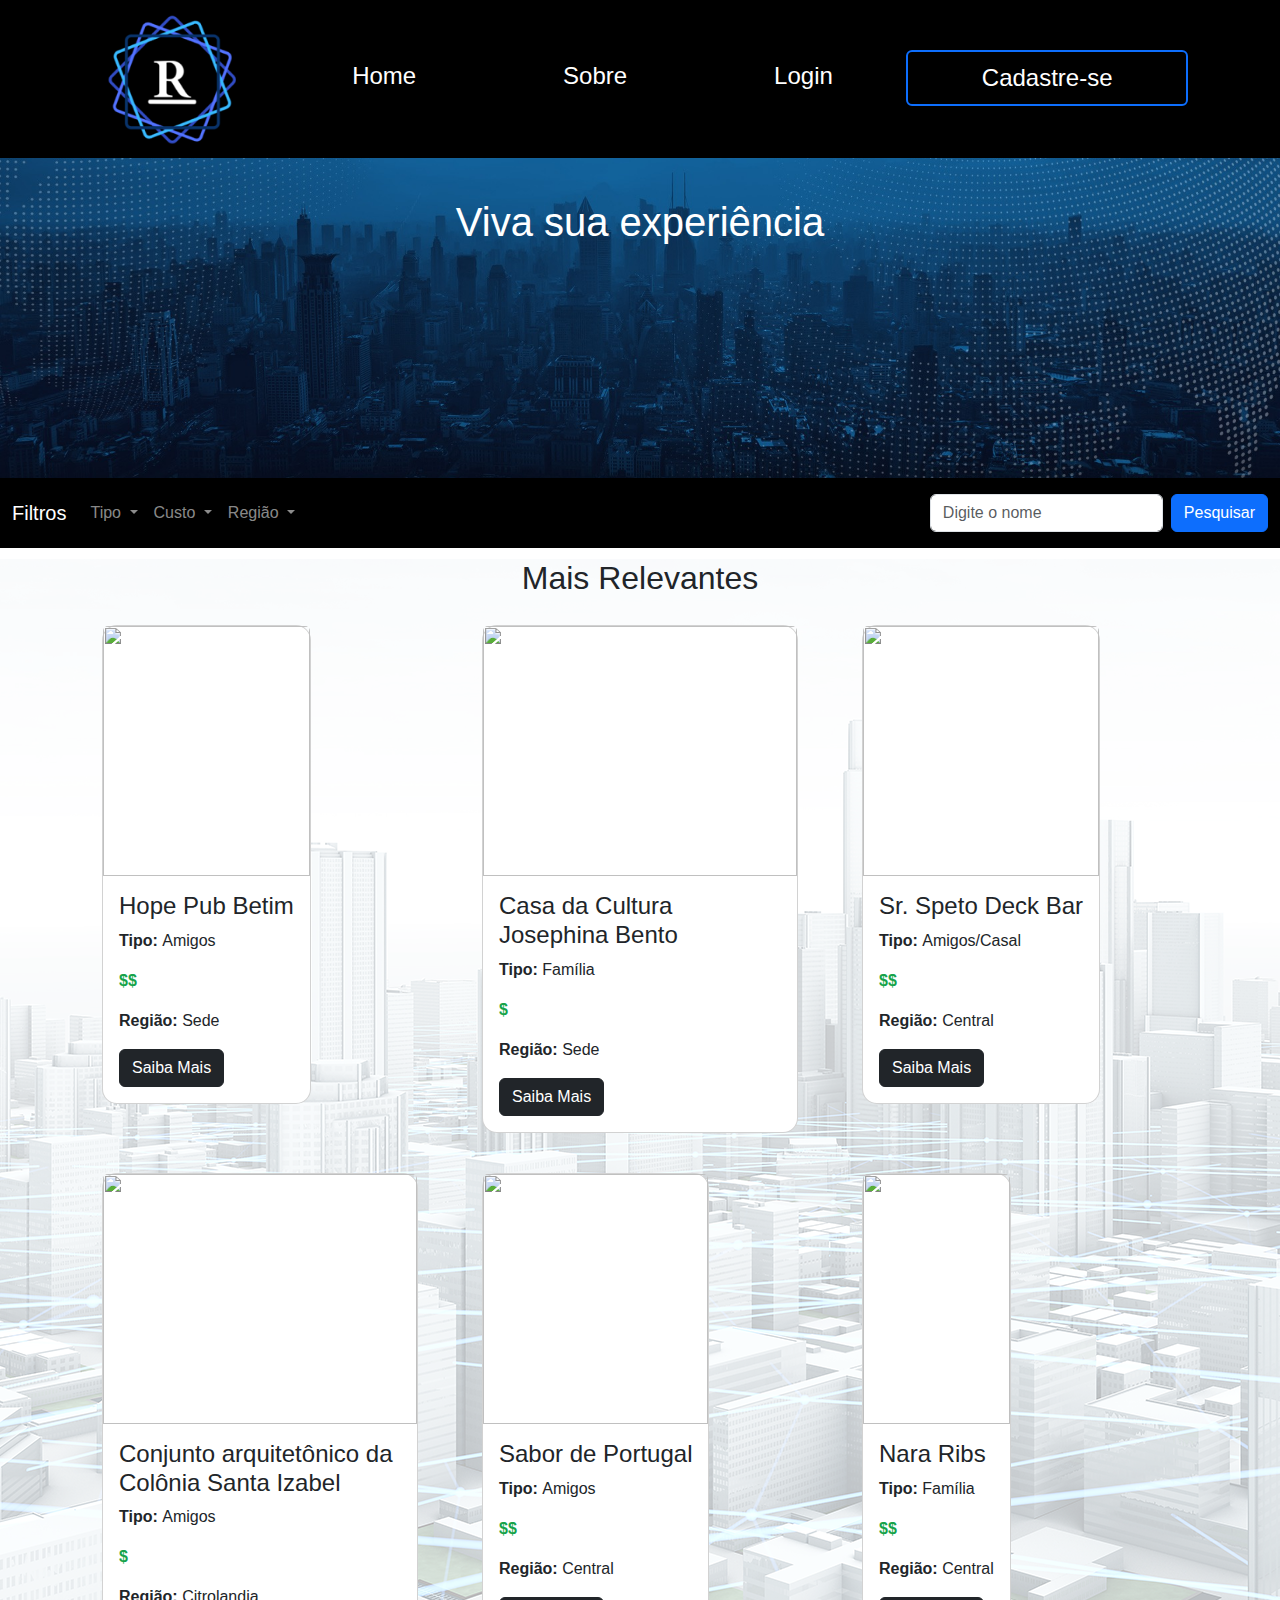
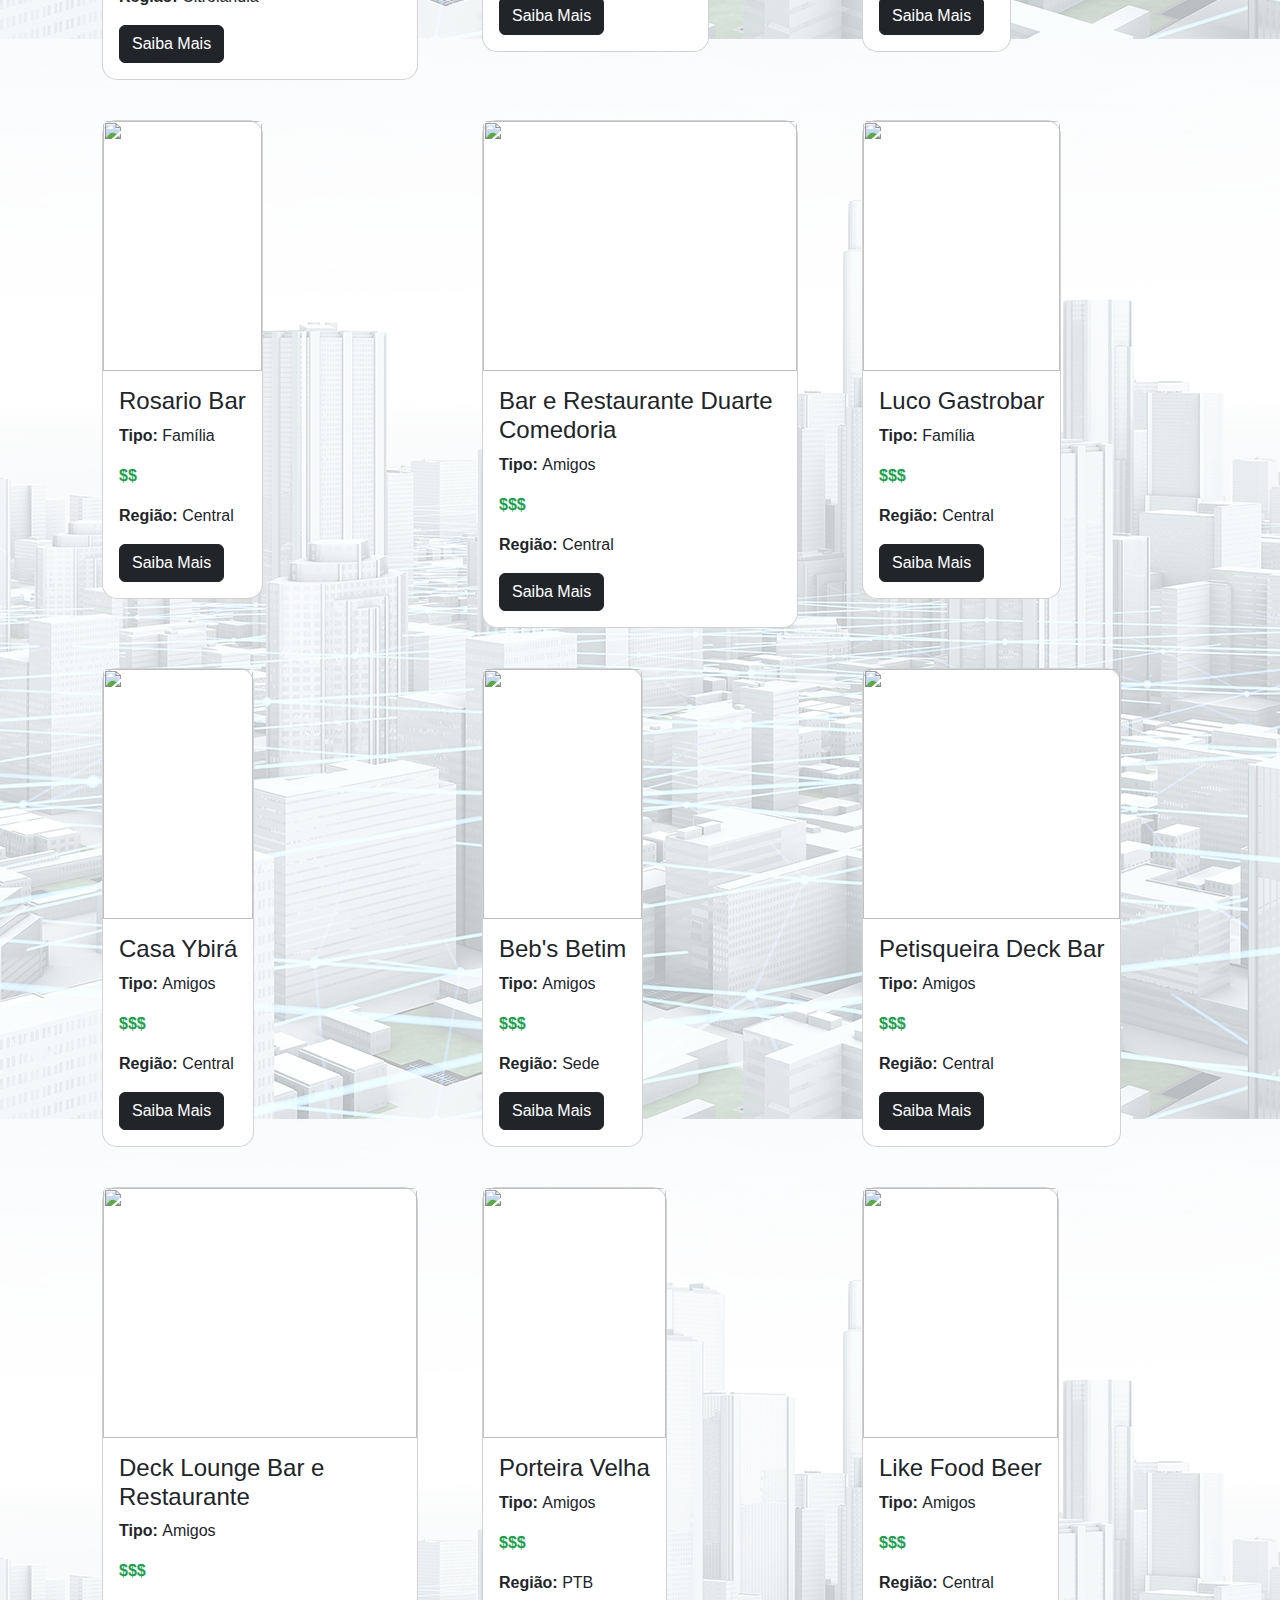
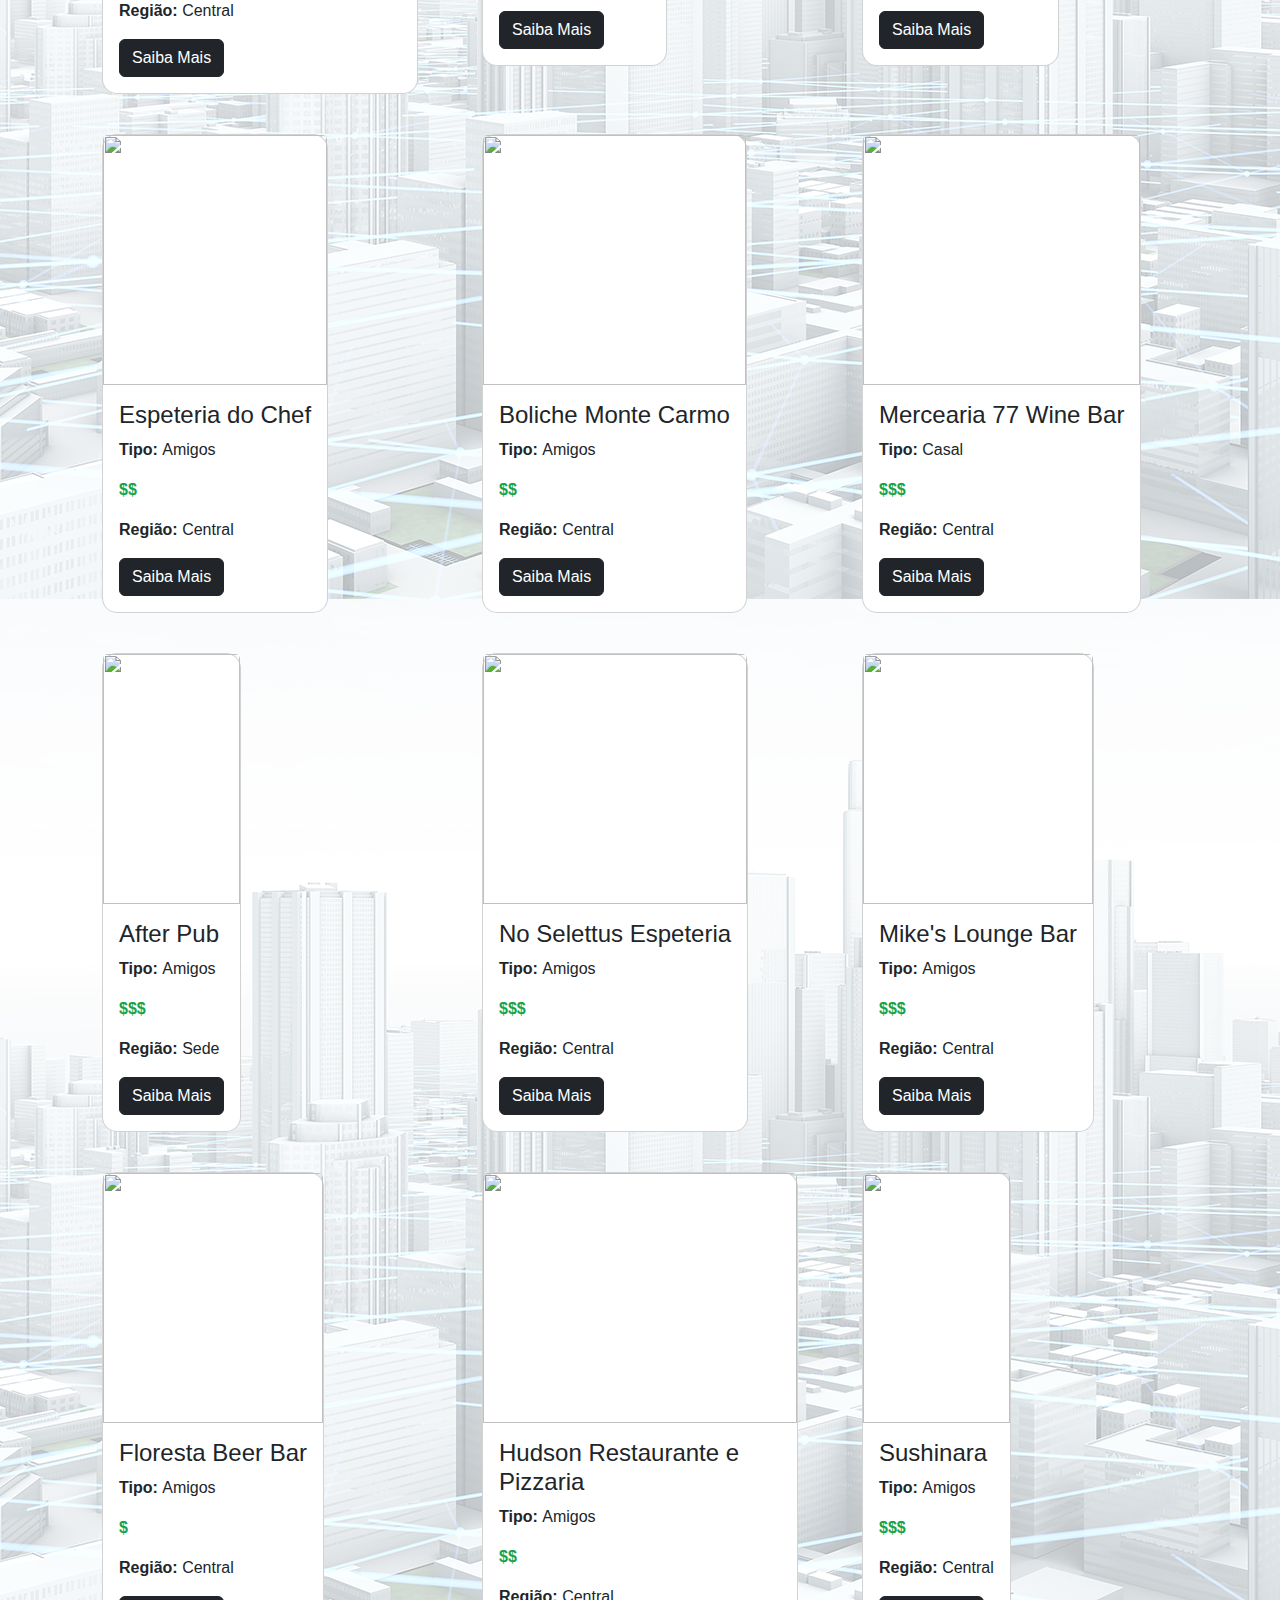
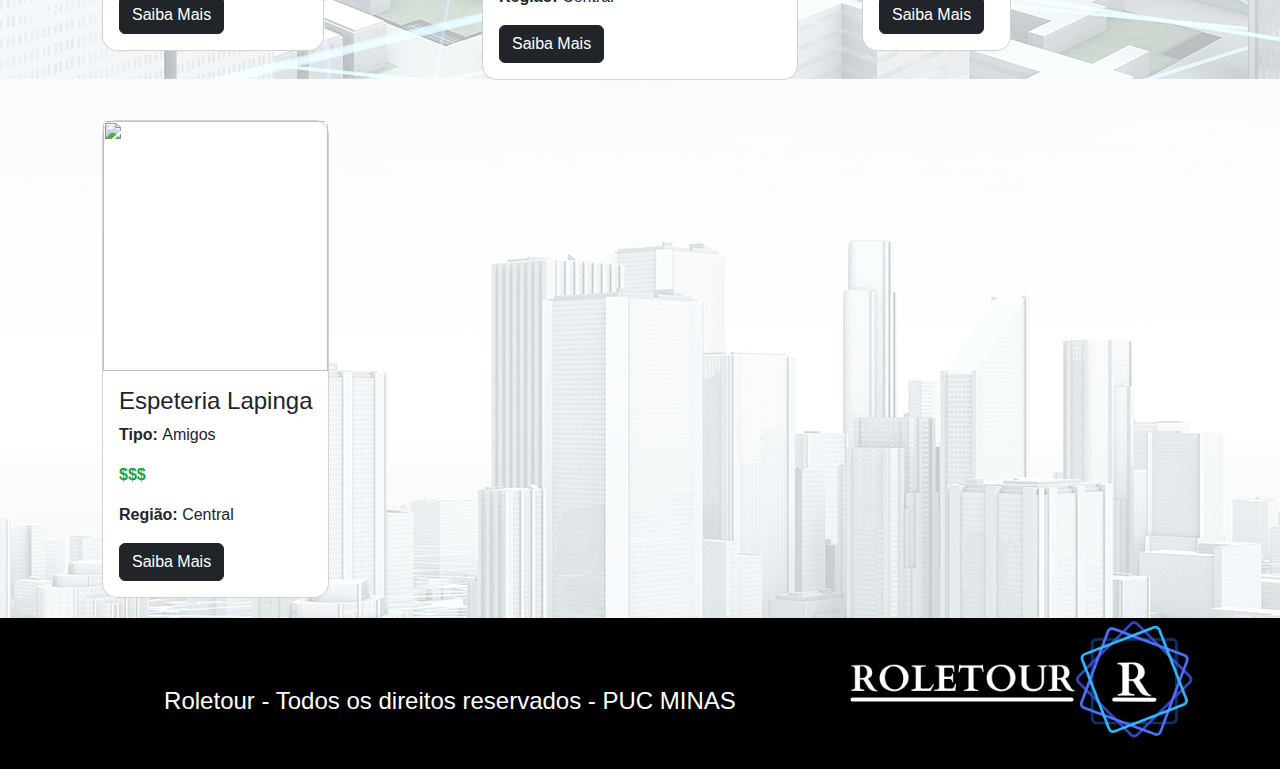
==== codigo/index_logado.html @ e553efb2 "Add Códigos" ====
<!DOCTYPE html>
<html lang="pt-br">

<head>
    <meta charset="UTF-8">
    <meta http-equiv="X-UA-Compatible" content="IE=edge">
    <meta name="viewport" content="width=device-width, initial-scale=1.0">
    <link href="https://cdn.jsdelivr.net/npm/bootstrap@5.2.0-beta1/dist/css/bootstrap.min.css" rel="stylesheet" crossorigin="anonymous">
    <link rel="stylesheet" href="template.css">
    <link rel="stylesheet" href="https://cdn.jsdelivr.net/npm/bootstrap-icons@1.8.3/font/bootstrap-icons.css">
    <title>Roletour</title>
    <script src="login.js"></script>
    <script>
        // Verifica se o usuário já esta logado e se negativo, redireciona para tela de login        
        if (!usuarioCorrente.login) {
            window.location.href = "index.html";
        }
        function initPage() {
            document.getElementById('btn_logout').addEventListener('click', logoutUser);
            document.getElementById('nomeUsuario').innerHTML = `${usuarioCorrente.nome} <i class="bi bi-gear"></i>`;
        }
        // Associa ao evento de carga da página a função para verificar se o usuário está logado
        window.addEventListener('load', initPage);
    </script>
</head>

<body>
    <!-- Cabeçalho -->
    <header class="header">
        <div class="container">
            <div class="col-12 header_area">
                <div class="row">
                    <div class="col-12 col-sm-12 col-md-12 col-lg-2">
                        <a href="index.html"><img src="images/Roletour preta pequena cortada 2.png" class="logo"></a>
                    </div>
                    <div class="col-12 col-sm-12 col-md-12 col-lg-10 menu_area">
                        <nav id="menu" class="nav nav-pills flex-column flex-sm-row">
                            <a class="flex-sm-fill text-sm-center nav-link" href="index_logado.html">Home</a>
                            <a class="flex-sm-fill text-sm-center nav-link" href="sobre_logado.html">Sobre</a>
                            <a id="nomeUsuario" class="flex-sm-fill text-sm-center nav-link" href="perfil.html"></a>
                            <a id="btn_logout" class="flex-sm-fill text-sm-center nav-link" href="index.html">Sair</a>
                        </nav>
                    </div>
                </div>
            </div>
        </div>
    </header>

    <!-- Corpo da página -->
    <main>
        <!-- Slogan, Imagem e Filtro)-->
        <div id="slogan">
            <h1 class="slogan">Viva sua experiência</h1>
        </div>
        <nav class="navbar navbar-expand-lg navbar-dark bg-black">
            <div class="container-fluid">
              <a class="navbar-brand">Filtros</a>
              <button class="navbar-toggler" type="button" data-bs-toggle="collapse" data-bs-target="#navbarSupportedContent" aria-controls="navbarSupportedContent" aria-expanded="false" aria-label="Toggle navigation">
                <span class="navbar-toggler-icon"></span>
              </button>
              <div class="collapse navbar-collapse" id="navbarSupportedContent">
                <ul class="navbar-nav me-auto mb-2 mb-lg-0">
                  <li class="nav-item dropdown">
                    <a class="nav-link dropdown-toggle" href="#" id="navbarDropdownTipo" role="button" data-bs-toggle="dropdown" aria-expanded="false">
                      Tipo
                    </a>
                    <ul class="dropdown-menu" aria-labelledby="navbarDropdown">
                      <li><a id="dropdown-item-casal" class="dropdown-item" href="#.">Casal</a></li>
                      <li><a id="dropdown-item-solteiro" class="dropdown-item" href="#.">Solteiro</a></li>
                      <li><a id="dropdown-item-familia" class="dropdown-item" href="#.">Família</a></li>
                      <li><a id="dropdown-item-amigos" class="dropdown-item" href="#.">Amigos</a></li>
                    </ul>
                  </li>
                  <li class="nav-item dropdown">
                    <a class="nav-link dropdown-toggle" href="#" id="navbarDropdownCusto" role="button" data-bs-toggle="dropdown" aria-expanded="false">
                      Custo
                    </a>
                    <ul class="dropdown-menu" aria-labelledby="navbarDropdown">
                      <li><a id="dropdown-item-custo1" class="dropdown-item" href="#.">$</a></li>
                      <li><a id="dropdown-item-custo2" class="dropdown-item" href="#.">$$</a></li>
                      <li><a id="dropdown-item-custo3" class="dropdown-item" href="#.">$$$</a></li>
                    </ul>
                  </li>
                  <li class="nav-item dropdown">
                    <a class="nav-link dropdown-toggle" href="#" id="navbarDropdownRegiao" role="button" data-bs-toggle="dropdown" aria-expanded="false">
                      Região
                    </a>
                    <ul class="dropdown-menu" aria-labelledby="navbarDropdown">
                      <li><a id="dropdown-item-central" class="dropdown-item" href="#.">Central</a></li>
                      <li><a id="dropdown-item-sul" class="dropdown-item" href="#.">Sul</a></li>
                      <li><a id="dropdown-item-norte" class="dropdown-item" href="#.">Norte</a></li>
                      <li><a id="dropdown-item-leste" class="dropdown-item" href="#.">Leste</a></li>
                    </ul>
                  </li>
                  <li class="nav-item">
                    <button id="btn-remover-filtros" type="button" class="btn btn-outline-danger" style="display: none;">Remover Filtros</button>
                  </li>
                </ul>
                <form style="margin: 0;" class="d-flex" role="search">
                  <input id="search-input" style="margin: 0;" class="form-control me-2" type="search" placeholder="Digite o nome" aria-label="Search">
                </form>
                <form style="margin: 0.5rem 0 0.5rem 0;" class="d-flex" role="search">
                    <button id="btn-search" class="btn btn-primary" type="submit">Pesquisar</button>
                </form>
              </div>
            </div>
          </nav>

        <div class="main">
            <div class="container">
                <div class="col-12" id="lugares">
                    <h2 class="titulo-destaques" style="margin-top: 1%;"> Mais Relevantes </h2>
                    <div class="row" id="conteudo">


                    </div>
                </div>
            </div>
        </div>
    </main>

    <!-- Rodapé -->
    <footer class="footer">
        <div class="container">
            <div class="col-12 footer_area">
                <div class="row">

                    <div id="copyright" class="col-12 col-sm-12 col-md-8 col-lg-8">
                        Roletour - Todos os direitos reservados - PUC MINAS
                    </div>

                    <div class="col-12 col-sm-12 col-md-4 col-lg-4">
                        <img src="images/Roletour grande preta cortada.png" class="logo_footer">
                    </div>

                </div>
            </div>
        </div>
    </footer>

    <!-- Modal Lugar -->
    <div class="modal fade" id="modal-lugar" data-bs-backdrop="static" data-bs-keyboard="false" tabindex="-1"
        aria-labelledby="modal-lugarLabel" aria-hidden="true">
        <div class="modal-dialog modal-fullscreen">
            <div class="modal-content">
                <div class="modal-header">                   
                    <button type="button" class="btn-close" data-bs-dismiss="modal" aria-label="Close"></button>
                </div>
                <div class="modal-body" id="conteudo-lugar">
                    
                </div>
            </div>
        </div>
    </div>
    <script src="https://cdn.jsdelivr.net/npm/bootstrap@5.2.0-beta1/dist/js/bootstrap.bundle.min.js" crossorigin="anonymous"></script>
    <script type="module" src="app.js"></script>
</body>

</html>
---- codigo/template.css ----
/*Cabeçalho início*/
.header {
    background-color: black;
    margin-bottom: 0px;
    text-align: center;
    z-index:5;
}

.menu_area nav a {
    color: white;
    font-size: x-large;
    margin-top: 40px;
}

.menu_area nav a:hover {
    background-color: rgb(255, 255, 255);
    color: black;
}

.logo {
    width: 140px;
}

.header_area {
    padding: 10px;
}

/*Cabeçalho fim*/

/*Corpo da página início*/
* {
    margin: 0;
    padding: 0;
    box-sizing: border-box;
    font-family: Arial, Helvetica, sans-serif;
}

body {
    width: 98, 5vw;
    height: 100vh;
}

.main {
    background-image: url('images/background-branca.png');
    /*background-size: cover;*/
    width: 100%;
}

#perfil-nome > i:hover, #perfil-usuario > i:hover, #perfil-email > i:hover{
    color: #01aaf8;
}

/*Corpo da página fim*/

/*Rodapé início*/
.footer {
    background-color: black;
    color: white;
    margin-top: 0px;
}

.logo_footer {
    width: 100%;
    margin-right: 40px;
}

#copyright {
    padding: 50px;
    text-align: center;
    font-size: x-large;
}

/*Rodapé fim*/

/*Media Queries início*/
@media screen and (max-width:370px) {
    
    .logo_footer {
        width: 100%;
        align-items: center;
        margin-top: 10px;
    }

    #copyright {
        padding: 40px;
        text-align: center;
        display: none;
    }

    #imagensnovidades {
        width: 100%;
        height: 100%;

    }
}

@media screen and (min-width:371px) and (max-width:426px) {

    .logo_footer {
        width: 90%;
        align-items: center;
        margin-bottom: 5px;
        margin-left: 15px;
    }

    #copyright {
        padding: 40px;
        text-align: center;
        display: none;
    }

    #imagensnovidades {
        width: 100%;
        height: 100%;

    }
}

@media screen and (min-width:427px) and (max-width:768px) {

    #imagensnovidades {
        width: 100%;
        height: 90%;

    }

    .logo_footer {
        width: 100%;
        align-items: center;
        margin-top: 25px;
    }

    #copyright {
        padding: 50px;
        text-align: center;
        font-size: medium;
    }
}


@media screen and (min-width:539px) and (max-width:541px) {
    #imagensnovidades {
        width: 100%;
        height: 90%;

    }

    .logo_footer {
        width: 75%;
        height: 85%;
        align-items: center;
        margin: 0 0 20px 0;
    }

    #copyright {
        display: none;
    }

}

@media screen and (min-width:769px) and (max-width:1200px) {

    #imagensnovidades {
        width: 100%;
        height: 90%;

    }

    .logo_footer {
        width: 100%;
        align-items: center;
        margin-top: 30px;
    }

    #copyright {
        padding: 50px;
        margin-top: 15px;
        text-align: center;
        font-size: x-large;
    }
}

@media screen and (min-width:1201px) and (max-width:2500px) {
    #imagensnovidades {
        width: 100%;
        height: 320px;

    }

    .logo_footer {
        width: 100%;
        align-items: center;
    }

    #copyright {
        padding: 50px;
        margin-top: 15px;
        text-align: center;
        font-size: x-large;
    }

    #slogan{
        background-image: url('images/img-background-a-nova-economia.jpg');
        background-position-y: -240px;
        background-size: cover;
    }
}

/*Media Queries fim*/

/*Template padrão Início*/
#slogan {
    width: 100%;
    height: 95vh;
    height: 320px;
    padding: 40px 2%;
    background-image: url('images/img-background-a-nova-economia.jpg');
    background-size: cover;
}

.slogan {
    text-align: center;
    color: white;
}

.titulo-destaques {
    text-align: center;
}

.card {
    margin: 20px 20px 20px 20px;
    display: inline-block;
    border-radius: 15px;

}

.card-img-top {
    width: 100%;
    height: 250px;
}

.botao {
    margin: 10px auto;
    text-align: center;
    width: 300px;
}

/*Template padrão Fim*/

/* Cadastre-se Início */

input,
label {
    display: block;
    width: 100%;
}

input:focus,
label:focus {
    outline: none;
}

main a {
    color: blue;
}

#main-container {
    width: 450px;
    margin-left: auto;
    margin-right: auto;
    background-color: white;
    border-radius: 10px;
    padding: 25px;
    margin-top: 10px;
    margin-bottom: 10px;
}

#main-container h1 {
    text-align: center;
    margin-bottom: 25px;
    font-size: 1.6rem;
}

form {
    display: flex;
    flex-wrap: wrap;
    justify-content: space-between;
}
/* Set the border color to the desired color */
.custom-toggler.navbar-toggler {
    border-color: lightgreen;
}

.full-box {
    flex: 1 1 100%;
    position: relative;
}

.half-box {
    flex: 1 1 45%;
    position: relative;
}

.spacing {
    margin-right: 2.5%;
}

label {
    font-weight: bold;
    font-size: .8rem;
}

input {
    border-bottom: 2px solid #323232;
    padding: 10px;
    font-size: .9rem;
    margin-bottom: 40px;
}

input:focus {
    border-color: blue;
}

input[type="submit"] {
    background-color: blue;
    color: white;
    border: none;
    border-radius: 20px;
    height: 40px;
    cursor: pointer;
}

#agreement {
    margin-right: 5px;
}

#agreement,
#agreement-label {
    display: inline-block;
    width: auto;
}

.error-validation {
    position: absolute;
    color: #FF1A1A;
    top: 57px;
    font-size: .8rem;

}

.template {
    display: none;
}

.paragrafologin {
    margin-left: auto;
    margin-right: auto;
    margin-top: 25px;
}

/* Cadastre-se Fim */

/* Sobre Início */

#img-sobre {
    margin: 30px 0 0 0;
}

#img-sobre {
    display: block;
    margin-left: auto;
    margin-right: auto;
}

#sobre {
    background-color: black;
    color: white;
    margin: 10px 0px 0px 0px;
    border-radius: 10px;
    padding: 10px;
}

.title-sobre {
    text-align: center;
}

#card {
    margin-top: 15px;
    margin-bottom: 15px;
    margin-left: auto;
    margin-right: auto;
    border-radius: 10px;
    display: block;
}

#card ul li {
    margin-bottom: 5px;
}

/* Sobre Fim */

/* Login Início */

textarea:focus,
input:focus {
    outline: none;
}

main a:hover {
    color: #08558B;
}

#login-container {
    background-color: white;
    width: 400px;
    margin-left: auto;
    margin-right: auto;
    padding: 20px 30px;
    margin-top: 30px;
    border-radius: 10px;
    text-align: center;
    margin-bottom: 30px;
}

form {
    margin-top: 30px;
    margin-bottom: 40px;
}

input:focus {
    border-color: blue;
}

label,
input {
    display: block;
    width: 100%;
    text-align: left;
}

label {
    font-weight: bold;
    font-size: .8rem;
}

input {
    border-bottom: 2px solid #323232;
    border-radius: 7px;
    padding: 10px;
    font-size: 1rem;
    margin-bottom: 20px;
}

input:focus {
    border-bottom: 2px solid #08558B;
}

#forgot-pass {
    text-align: right;
    display: block;
}

input[type="submit"] {
    text-align: center;
    text-transform: uppercase;
    font-weight: bold;
    border: none;
    height: 40px;
    border-radius: 20px;
    margin-top: 30px;
    color: #fff;
    background-color: #08558B;
    cursor: pointer;
}

input[type="submit"]:hover {
    background-color: #1B223C;
    transition: .5s;
}

#register-container p {
    margin-bottom: 10px;
}

/* Login Fim */
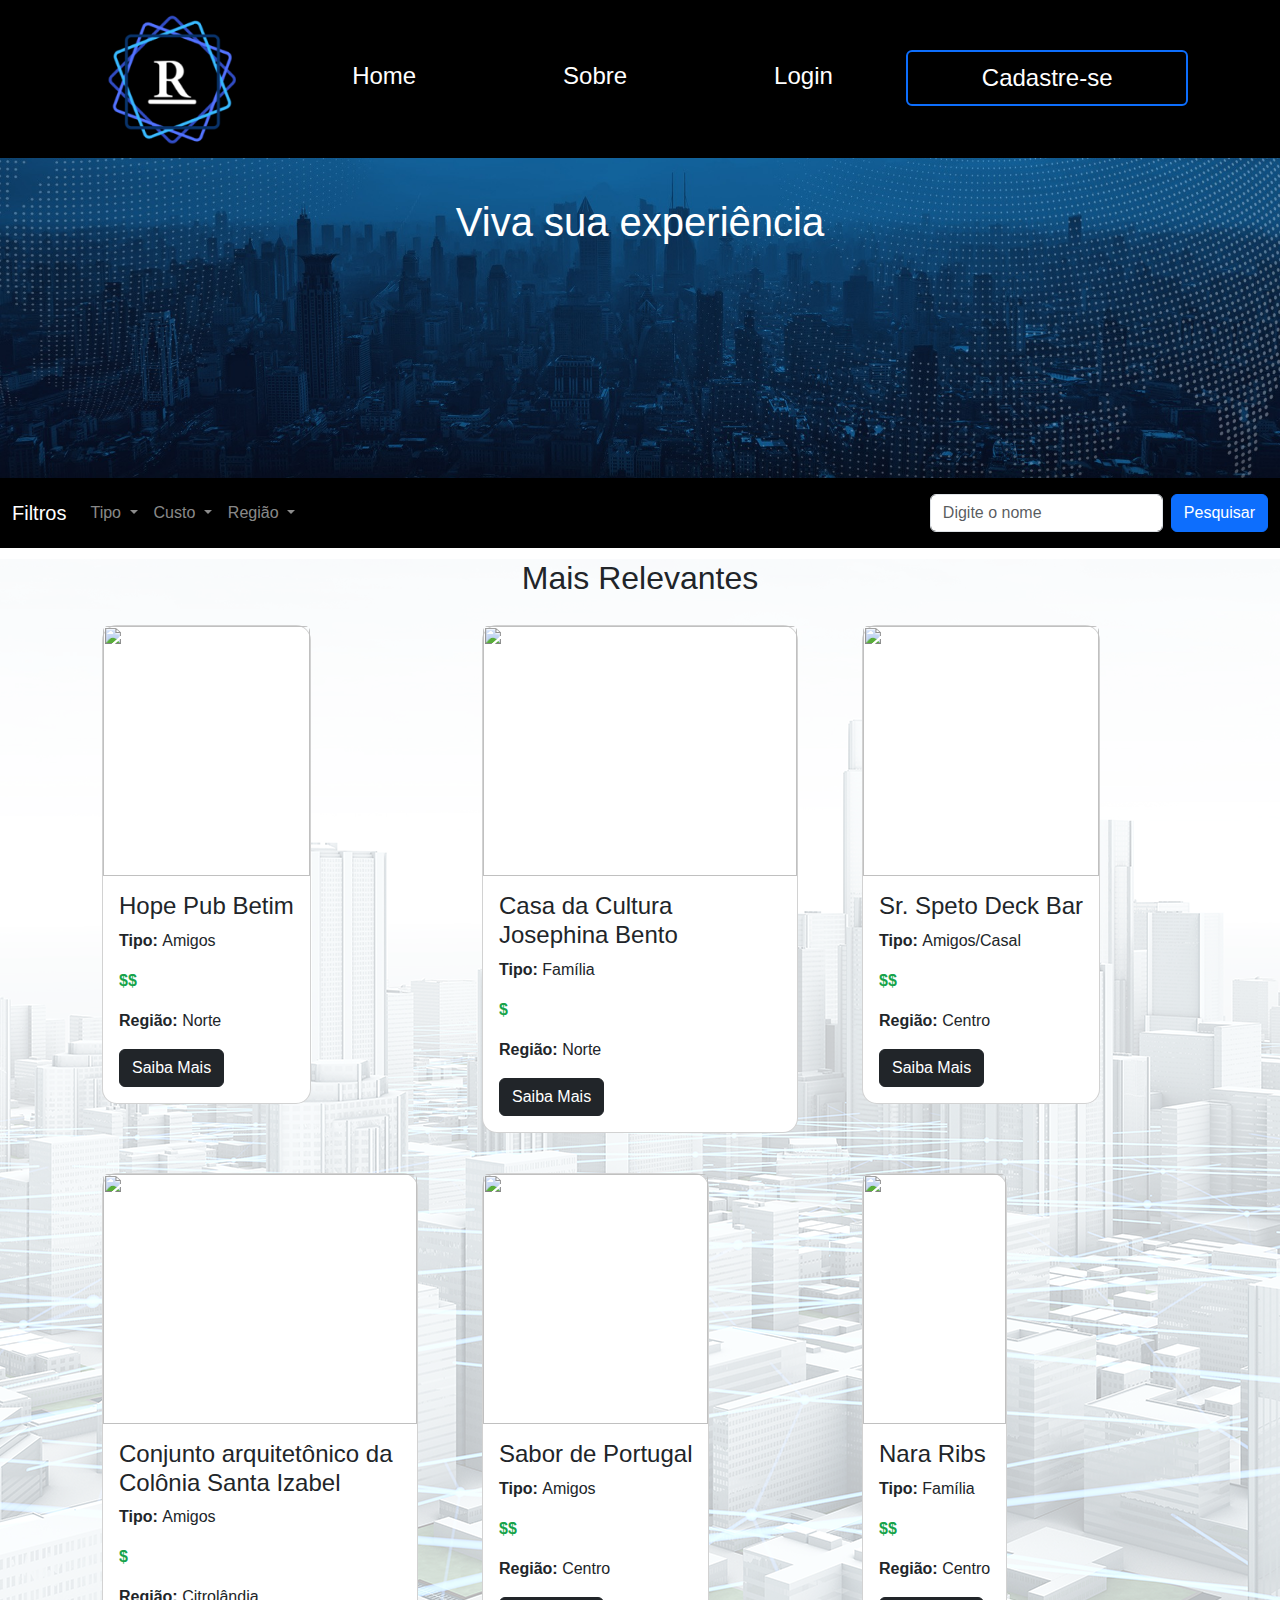
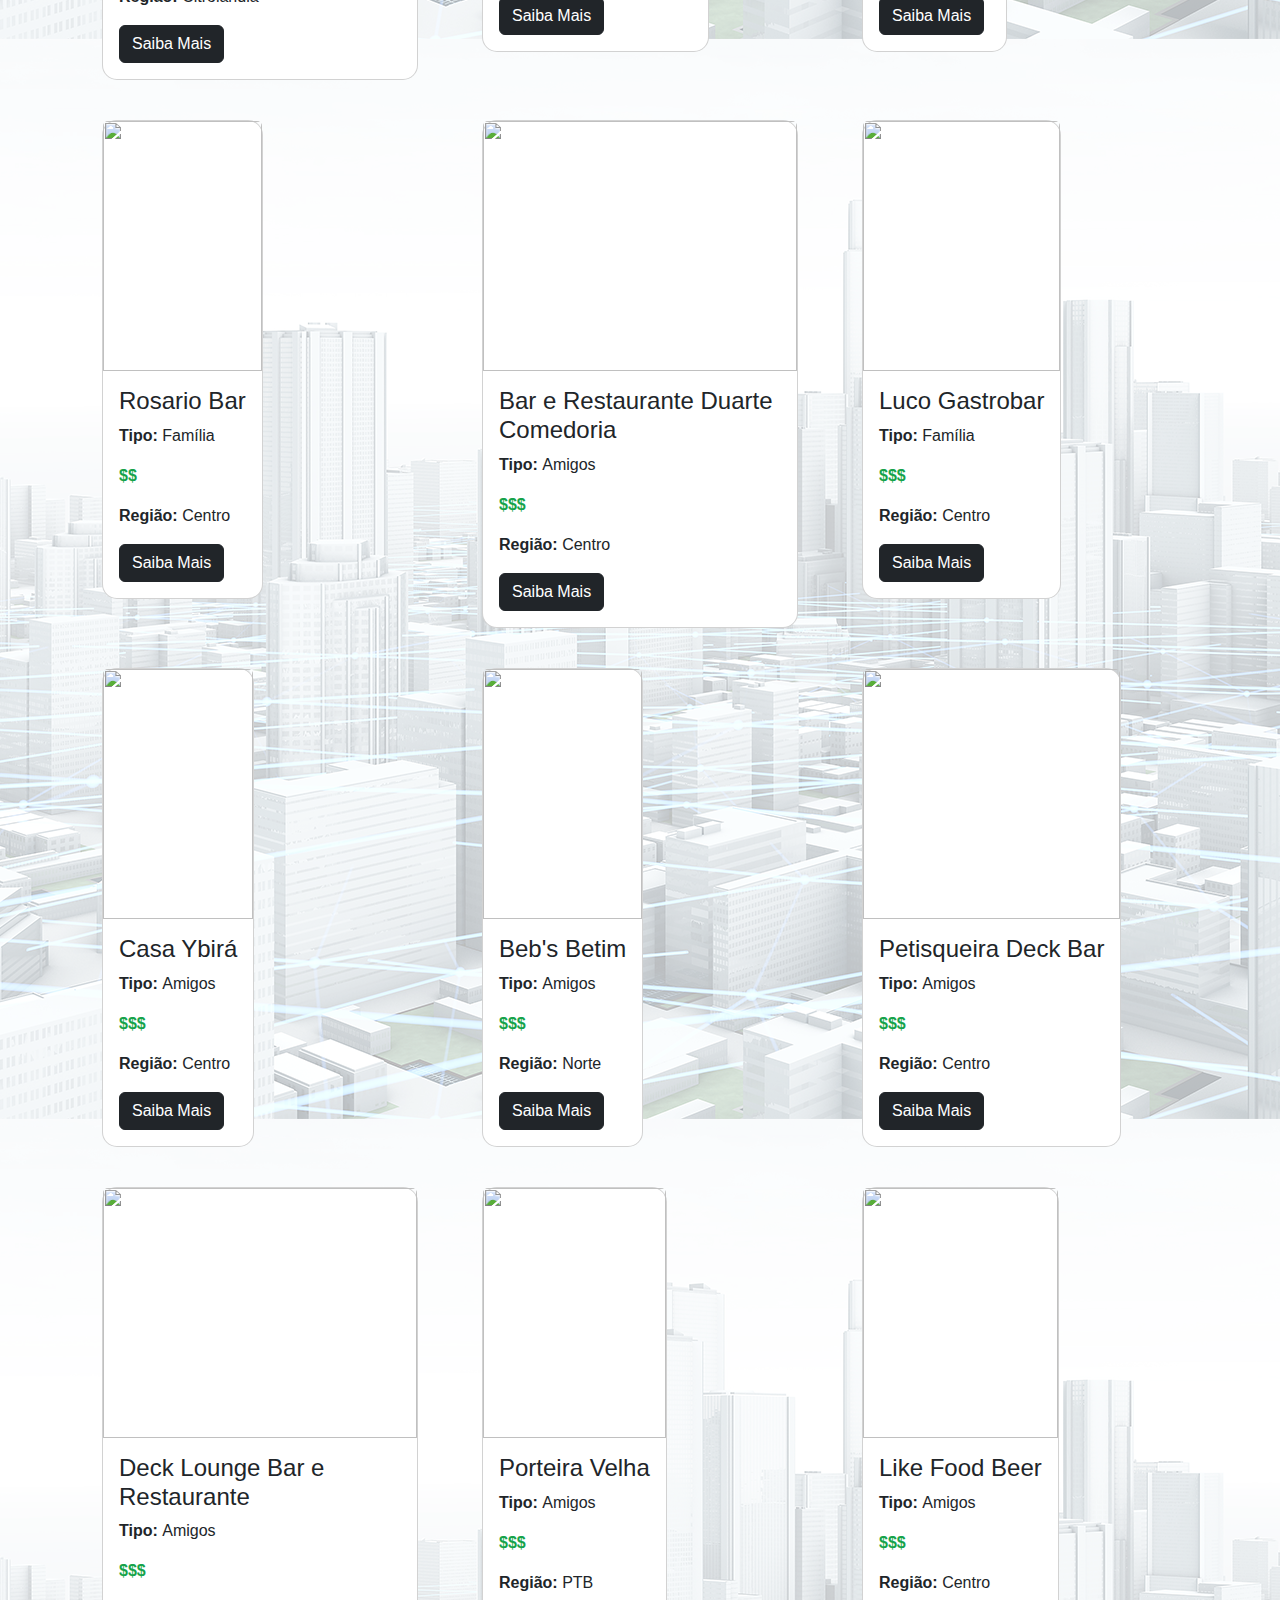
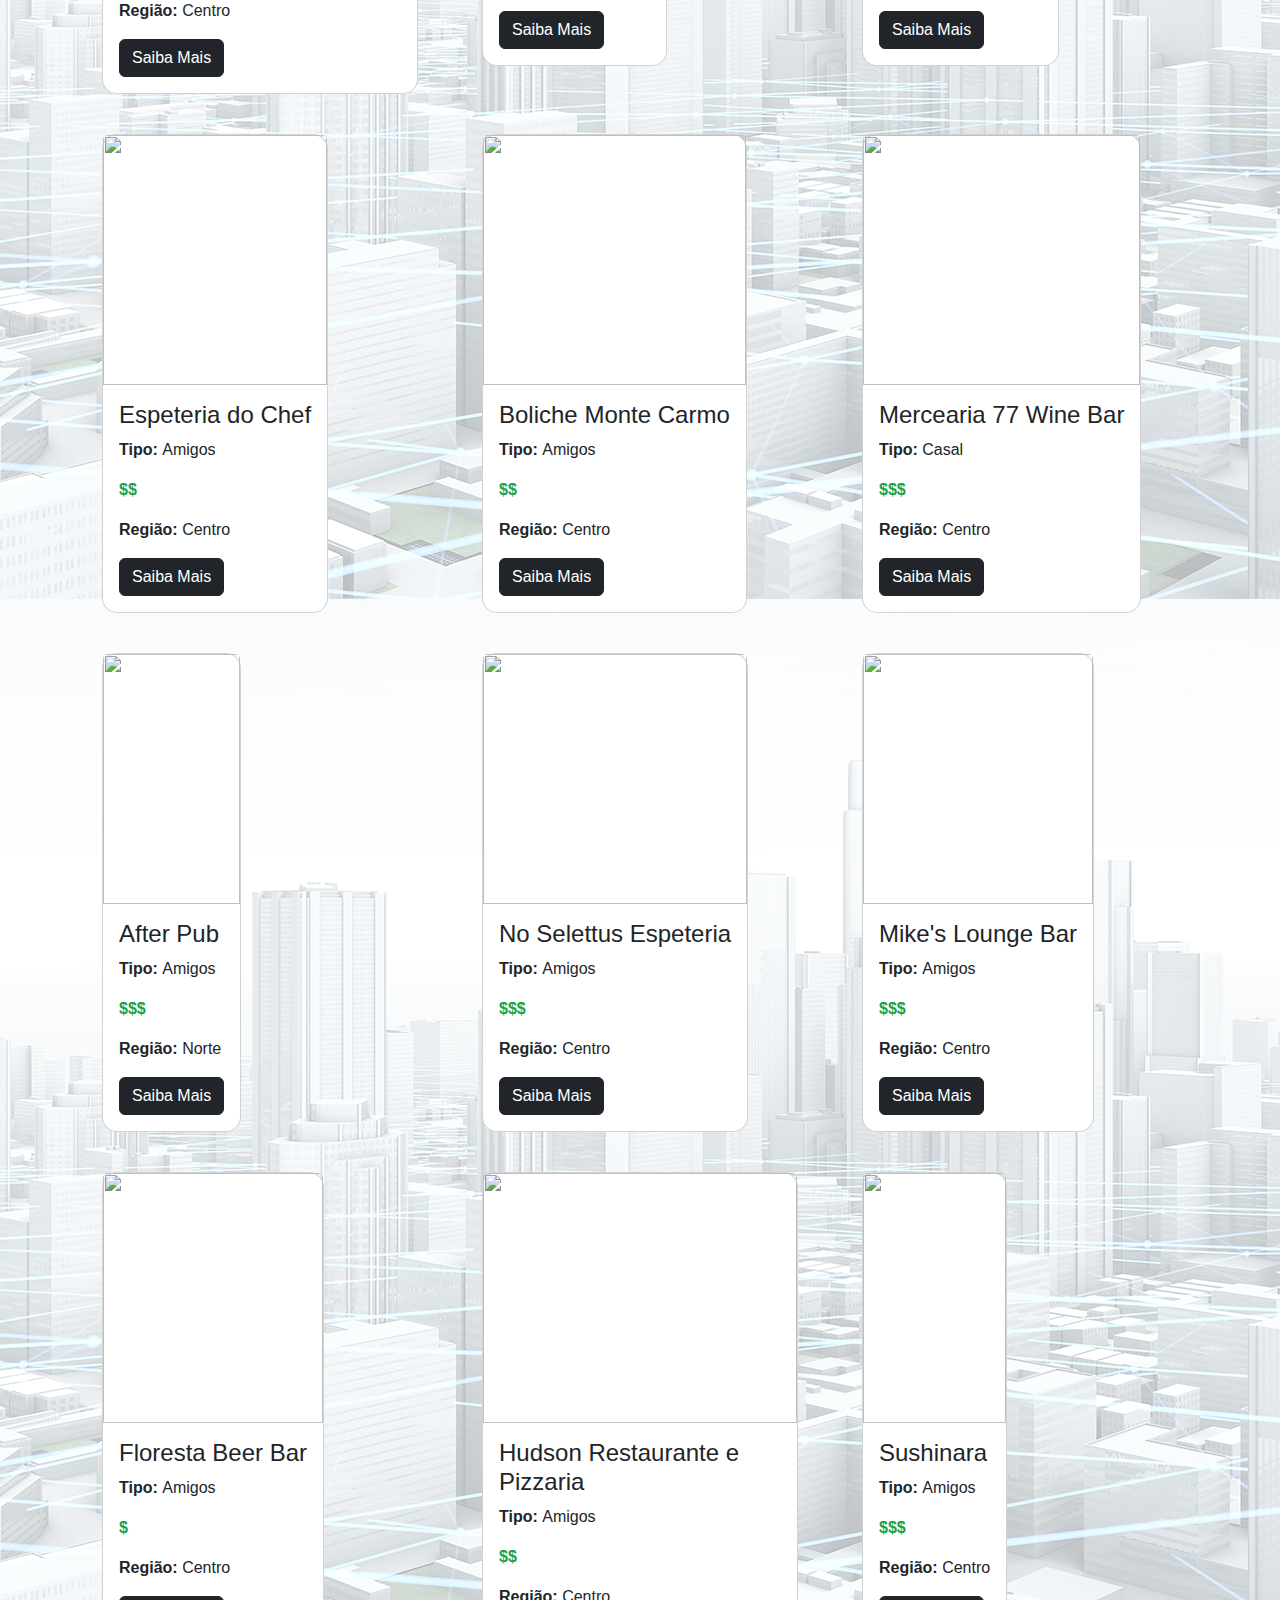
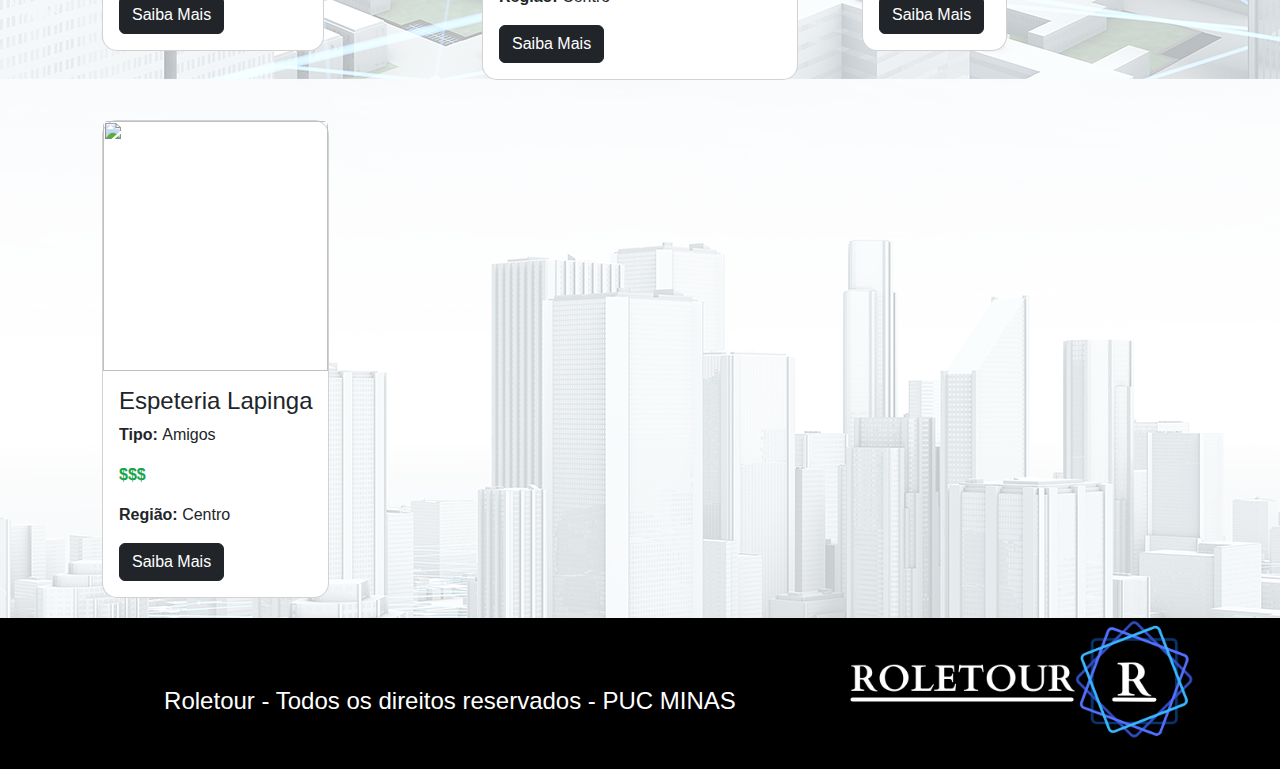
==== commit 2c1b3b1c: "Update Filtros" ====
--- a/codigo/index_logado.html
+++ b/codigo/index_logado.html
@@ -86,14 +86,14 @@
                       Região
                     </a>
                     <ul class="dropdown-menu" aria-labelledby="navbarDropdown">
-                      <li><a id="dropdown-item-central" class="dropdown-item" href="#.">Central</a></li>
-                      <li><a id="dropdown-item-sul" class="dropdown-item" href="#.">Sul</a></li>
+                      <li><a id="dropdown-item-centro" class="dropdown-item" href="#.">Centro</a></li>
+                      <li><a id="dropdown-item-ptb" class="dropdown-item" href="#.">PTB</a></li>
                       <li><a id="dropdown-item-norte" class="dropdown-item" href="#.">Norte</a></li>
-                      <li><a id="dropdown-item-leste" class="dropdown-item" href="#.">Leste</a></li>
+                      <li><a id="dropdown-item-citrolandia" class="dropdown-item" href="#.">Citrolândia</a></li>
                     </ul>
                   </li>
                   <li class="nav-item">
-                    <button id="btn-remover-filtros" type="button" class="btn btn-outline-danger" style="display: none;">Remover Filtros</button>
+                    <button onclick="window.location.reload()" id="btn-remover-filtros" type="button" class="btn btn-outline-danger" style="display: none;">Remover Filtros</button>
                   </li>
                 </ul>
                 <form style="margin: 0;" class="d-flex" role="search">
